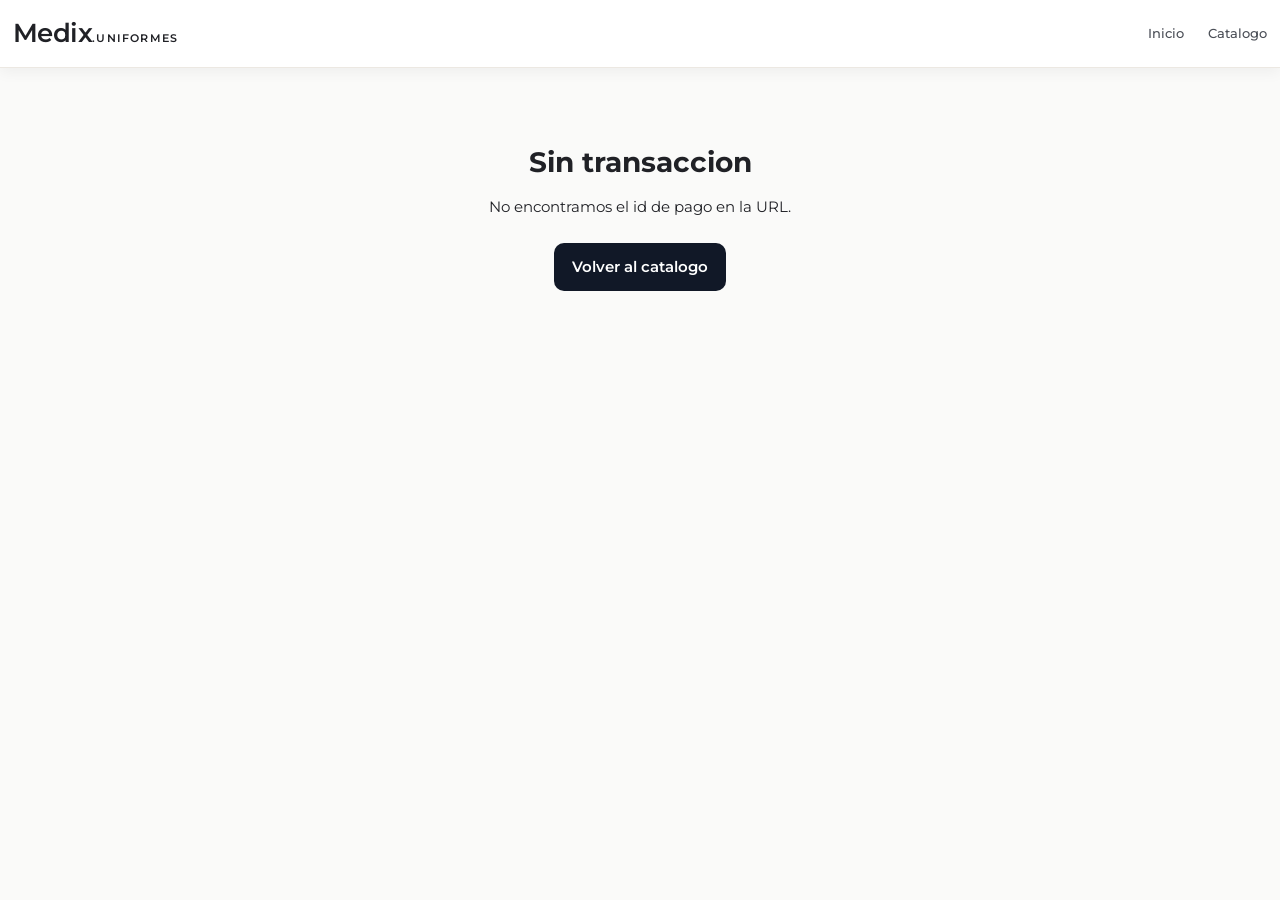
==== pago-resultado.html @ 00fafe3a "Initial commit: tienda Medix Uniformes con catalogo, admin y pagos Wompi." ====
<!DOCTYPE html>
<html lang="es">
<head>
  <meta charset="UTF-8">
  <meta name="viewport" content="width=device-width, initial-scale=1.0">
  <title>Medix Uniformes | Resultado del pago</title>
  <link rel="preconnect" href="https://fonts.googleapis.com">
  <link rel="preconnect" href="https://fonts.gstatic.com" crossorigin>
  <link href="https://fonts.googleapis.com/css2?family=Montserrat:wght@400;600;700&display=swap" rel="stylesheet">
  <link rel="stylesheet" href="styles.css">
</head>
<body class="home-page">
  <header class="topbar">
    <a class="brand" href="index.html">
      <span class="logo">Medix</span>
      <span class="brand-sub">.UNIFORMES</span>
    </a>
    <nav class="home-nav">
      <a href="index.html">Inicio</a>
      <a href="catalogo.html">Catalogo</a>
    </nav>
  </header>

  <main class="payment-result">
    <h1 id="pay-title">Verificando pago...</h1>
    <p id="pay-message">Estamos confirmando tu transaccion con Wompi.</p>
    <p id="pay-meta" class="payment-meta"></p>
    <a class="cta-btn" href="catalogo.html">Volver al catalogo</a>
  </main>

  <script src="config.js?v=7"></script>
  <script>
    (async function () {
      const titleEl = document.getElementById("pay-title");
      const messageEl = document.getElementById("pay-message");
      const metaEl = document.getElementById("pay-meta");
      const params = new URLSearchParams(window.location.search);
      const id = params.get("id");

      if (!id) {
        titleEl.textContent = "Sin transaccion";
        messageEl.textContent = "No encontramos el id de pago en la URL.";
        return;
      }

      metaEl.textContent = "ID Wompi: " + id;

      try {
        const cfg = window.MEDIX_SUPABASE || {};
        const isTest = String(cfg.wompiPublicKey || "").includes("pub_test_");
        const base = isTest
          ? "https://sandbox.wompi.co/v1/transactions/"
          : "https://production.wompi.co/v1/transactions/";
        const res = await fetch(base + encodeURIComponent(id));
        const json = await res.json();
        const tx = json?.data;
        const status = String(tx?.status || "").toUpperCase();

        if (status === "APPROVED") {
          titleEl.textContent = "Pago aprobado";
          messageEl.textContent =
            "Gracias por tu compra. Referencia: " + (tx.reference || "—");
        } else if (status === "PENDING" || status === "PENDING_PAYMENT") {
          titleEl.textContent = "Pago en proceso";
          messageEl.textContent =
            "Tu pago aun no esta confirmado. Te avisaremos cuando Wompi lo apruebe.";
        } else if (status === "DECLINED") {
          titleEl.textContent = "Pago rechazado";
          messageEl.textContent = "La transaccion no pudo completarse. Intenta de nuevo.";
        } else {
          titleEl.textContent = "Estado: " + (status || "desconocido");
          messageEl.textContent = "Referencia: " + (tx?.reference || "—");
        }

        if (tx?.reference) {
          metaEl.textContent =
            "ID Wompi: " + id + " · Referencia: " + tx.reference +
            (tx.amount_in_cents != null
              ? " · Monto: $" + (tx.amount_in_cents / 100).toLocaleString("es-CO")
              : "");
        }
      } catch (err) {
        titleEl.textContent = "No se pudo verificar";
        messageEl.textContent =
          "Guarda el ID de la transaccion y contactanos si ya pagaste.";
        console.error(err);
      }
    })();
  </script>
</body>
</html>
---- styles.css ----
@font-face {
  font-family: "Madina";
  src: url("font/Madina.otf") format("opentype"),
       url("font/Madina.ttf") format("truetype");
  font-weight: 400;
  font-style: normal;
  font-display: swap;
}

* { box-sizing: border-box; }

:root {
  --color-dark: #202126;
  --color-light: #FAFAF9;
  --color-gold: #e4d39a;
  --color-gold-border: #c29f58;
  --color-accent: #a68979;
  --color-accent-dark: #8f7263;
  --color-sand: #efe8df;
  --font-main: "Montserrat", sans-serif;
  --font-script: "Madina", cursive;
}

body {
  margin: 0;
  font-family: var(--font-main);
  font-size: 15px;
  font-weight: 400;
  letter-spacing: 0;
  line-height: 1.6;
  background: var(--color-light);
  color: var(--color-dark);
}

.home-page {
  background: var(--color-light);
  color: var(--color-dark);
  
}

a { color: inherit; text-decoration: none; }
h1, h2, h3, p { margin: 0; }

/* Tipografía Medix */
.hero-title {
  font-family: var(--font-main);
  font-size: clamp(42px, 5vw, 60px);
  font-weight: 600;
  letter-spacing: -1.5px;
  line-height: 1.05;
}

.section-title {
  font-family: var(--font-main);
  font-size: clamp(32px, 4vw, 40px);
  font-weight: 500;
  letter-spacing: -0.8px;
  line-height: 1.15;
}

.body-text {
  font-family: var(--font-main);
  font-size: 15px;
  font-weight: 400;
  letter-spacing: 0;
  line-height: 1.6;
}

.label {
  font-family: var(--font-main);
  font-size: 11px;
  font-weight: 600;
  letter-spacing: 1.2px;
  line-height: 1.4;
  text-transform: uppercase;
}

.product-name {
  font-family: var(--font-main);
  font-size: 14px;
  font-weight: 500;
  letter-spacing: 0;
  line-height: 1.4;
}

.price {
  font-family: var(--font-main);
  font-size: 14px;
  font-weight: 600;
  letter-spacing: 0;
  line-height: 1.4;
}

.button {
  font-family: var(--font-main);
  font-size: 12px;
  font-weight: 600;
  letter-spacing: 0.6px;
  line-height: 1;
  text-transform: uppercase;
}

.announce-bar {
  background: var(--color-sand);
  color: var(--color-accent-dark);
  text-align: center;
  font-size: 12px;
  font-weight: 400;
  letter-spacing: 0.2px;
  line-height: 1.5;
  padding: 9px 16px;
}

.topbar {
  height: 68px;
  display: flex;
  align-items: center;
  justify-content: space-between;
  padding: 0 1vw;
  border-bottom: 1px solid #ece8e2;
  position: sticky;
  top: 0;
  background: #ffffff;
  z-index: 50;
  box-shadow: 0 4px 14px rgba(0, 0, 0, 0.05);
}

.logo {
  font-family: var(--font-main);
  font-size: 26px;
  font-weight: 600;
  letter-spacing: -0.5px;
}

.brand {
  display: flex;
  align-items: baseline;
  gap: 0px;

}

.brand-sub {
  font-family: var(--font-main);
  font-size: 11px;
  font-weight: 600;
  letter-spacing: 1.2px;
  text-transform: uppercase;
  color: var(--color-dark);
}

.home-nav {
  display: flex;
  align-items: center;
  gap: 24px;
  font-family: var(--font-main);
  font-size: 13px;
  font-weight: 500;
  letter-spacing: 0;
  line-height: 1;
}

.home-nav a {
  color: #4b4f57;
}

.home-nav a:hover,
.home-nav a.is-active {
  color: var(--color-dark);
  text-decoration: underline;
  text-underline-offset: 6px;

}

.home-actions {
  display: flex;
  align-items: center;
  gap: 14px;
}

.icon-link {
  position: relative;
  font-size: 18px;
  line-height: 1;
  color: var(--color-dark);
  display: inline-flex;
  align-items: center;
  justify-content: center;
  background: transparent;
  border: 0;
  padding: 0;
  cursor: pointer;
}

.account-link svg {
  display: block;
}

.account-link.is-active,
.account-link:hover {
  color: var(--color-accent-dark);
}

/* Account / auth page */
.account-page {
  min-height: 100vh;
  display: flex;
  flex-direction: column;
  background:
    radial-gradient(circle at top right, rgba(166, 137, 121, 0.12), transparent 40%),
    linear-gradient(180deg, #fafaf9 0%, #efe8df 100%);
}

.account-main {
  flex: 1;
  display: grid;
  place-items: center;
  padding: 40px 16px 56px;
}

.account-card {
  width: min(420px, 100%);
  background: #fff;
  border: 1px solid #ece8e2;
  border-radius: 18px;
  padding: 28px;
  display: grid;
  gap: 10px;
  box-shadow: 0 18px 40px rgba(32, 33, 38, 0.06);
}

.account-brand {
  margin: 0;
  font-size: 11px;
  font-weight: 600;
  letter-spacing: 1.4px;
  text-transform: uppercase;
  color: var(--color-accent-dark);
}

.account-card h1 {
  margin: 0;
  font-size: 28px;
  font-weight: 500;
  letter-spacing: -0.8px;
}

.account-lead {
  margin: 0 0 4px;
  color: #6b6670;
  font-size: 13px;
}

.auth-tabs {
  display: grid;
  grid-template-columns: 1fr 1fr;
  gap: 6px;
  margin: 6px 0 4px;
}

.auth-tab {
  border: 1px solid #ece8e2;
  background: #fff;
  color: var(--color-dark);
  border-radius: 10px;
  padding: 10px 12px;
  font-family: var(--font-main);
  font-size: 13px;
  font-weight: 600;
  cursor: pointer;
}

.auth-tab.is-active {
  background: var(--color-sand);
  border-color: #e0d2c8;
}

.auth-form {
  display: grid;
  gap: 10px;
}

.auth-form label {
  font-size: 12px;
  font-weight: 600;
}

.auth-form input {
  width: 100%;
  padding: 11px 12px;
  border: 1px solid #ece8e2;
  border-radius: 10px;
  font: inherit;
}

.auth-form button[type="submit"] {
  border: 0;
  border-radius: 10px;
  padding: 12px 14px;
  background: var(--color-accent);
  color: #fff;
  font-family: var(--font-main);
  font-weight: 600;
  letter-spacing: 0.3px;
  cursor: pointer;
  margin-top: 4px;
}

.auth-form button[type="submit"]:hover {
  background: var(--color-accent-dark);
}

.auth-msg {
  margin: 0;
  font-size: 13px;
}

.auth-msg.error { color: #b42318; }
.auth-msg.ok { color: #067647; }

.session-email {
  margin: 0;
  font-weight: 600;
  font-size: 15px;
}

.session-name {
  margin: 0;
  color: #6b6670;
  font-size: 14px;
}

.session-role {
  margin: 0;
  display: inline-flex;
  width: fit-content;
  padding: 4px 10px;
  border-radius: 999px;
  background: #efe8df;
  color: #6b6670;
  font-size: 12px;
  font-weight: 600;
}

.session-role.is-admin {
  background: #e8f5ee;
  color: #067647;
}

.session-actions {
  display: grid;
  gap: 10px;
  margin-top: 8px;
}

.session-actions .btn-catalog {
  background: transparent;
  color: var(--color-dark);
  border: 1px solid #ece8e2;
}

.session-actions .btn-catalog:hover {
  background: #f7f3ef;
  color: var(--color-dark);
}

#admin-link:not(.hidden) {
  order: -1;
}

.btn-ghost {
  border: 1px solid #ece8e2;
  background: #fff;
  color: var(--color-dark);
  border-radius: 10px;
  padding: 12px 14px;
  font-family: var(--font-main);
  font-weight: 600;
  cursor: pointer;
}

.account-page .hidden {
  display: none !important;
}

.cart-badge {
  position: absolute;
  top: -7px;
  right: -9px;
  width: 16px;
  height: 16px;
  border-radius: 50%;
  background: #d9a59a;
  color: #fff;
  font-size: 10px;
  display: grid;
  place-items: center;
  font-weight: 700;
}

.icons {
  display: flex;
  gap: 14px;
  font-size: 14px;
  align-items: center;
}

.icon-btn {
  background: transparent;
  color: var(--color-dark);
  border: 0;
  padding: 0;
  font-size: 18px;
  text-transform: none;
  letter-spacing: 0;
  font-weight: 400;
}

.home-page .logo,
.home-page .logo a {
  color: var(--color-dark);
  text-shadow: none;
}

.home-main {
  padding-bottom: 0;
}

.home-hero {
  width: 100%;
  margin: 0;
  padding: 0;
  position: relative;
  overflow: hidden;
  background:
    linear-gradient(
      90deg,
      #fafaf9 0%,
      #efe8df 10%,
      #efe8df 90%,
      #fafaf9 100%
    );
}

.home-hero::before,
.home-hero::after {
  content: "";
  position: absolute;
  top: 0;
  bottom: 0;
  width: min(140px, 12vw);
  z-index: 2;
  pointer-events: none;
}

.home-hero::before {
  left: 0;
  background: linear-gradient(90deg, #fafaf9 0%, rgba(250, 250, 249, 0) 100%);
}

.home-hero::after {
  right: 0;
  background: linear-gradient(270deg, #fafaf9 0%, rgba(250, 250, 249, 0) 100%);
}

.home-hero-inner {
  width: 100%;
  height: 480px;
  min-height: 0;
  display: grid;
  grid-template-columns: 1.25fr 0.75fr;
  align-items: stretch;
  overflow: hidden;
}

.home-hero-copy {
  position: relative;
  z-index: 3;
  display: flex;
  flex-direction: column;
  justify-content: center;
  padding: 24px 3vw 24px max(4vw, calc((100vw - 1180px) / 2));
  min-height: 0;
  overflow: hidden;
}

.home-hero-inner h1 {
  margin: 0 0 14px;
  display: flex;
  flex-direction: column;
  align-items: flex-start;
  gap: 0;
  color: var(--color-dark);
}

.home-hero-inner h1 .hero-line {
  display: block;
  font-family: var(--font-main);
  font-size: 37px;
  font-weight: 600;
  letter-spacing: -1.5px;
  line-height: 1.05;
  color: var(--color-dark);
  text-transform: uppercase;
}

.home-hero-inner h1 .hero-script {
  display: block;
  font-style: normal;
  font-family: var(--font-script);
  color: var(--color-accent);
  text-transform: none;
  font-weight: 500;
  font-size: 90px;
  letter-spacing: 0;
  line-height: 1;
  margin: 4px 0 6px;
}

.home-hero-inner h1::after {
  content: "";
  display: block;
  width: 80px;
  height: 3px;
  margin-top: 12px;
  background: var(--color-accent);
  border-radius: 2px;
}

.home-hero-copy > p {
  color: #5b616b;
  font-family: var(--font-main);
  font-size: 15px;
  font-weight: 400;
  letter-spacing: 0;
  line-height: 1.6;
  max-width: 520px;
  margin-bottom: 14px;
}

.btn-accent,
.btn-outline {
  display: inline-flex;
  align-items: center;
  justify-content: center;
  border-radius: 999px;
  padding: 12px 22px;
  font-family: var(--font-main);
  font-size: 12px;
  font-weight: 600;
  letter-spacing: 0.6px;
  line-height: 1;
  text-transform: uppercase;
}

.btn-accent {
  background: var(--color-accent);
  color: #fff;
  width: fit-content;
  padding: 10px 18px;
}

.btn-accent:hover {
  background: var(--color-accent-dark);
}

.btn-outline {
  border: 1.5px solid var(--color-accent);
  color: var(--color-accent-dark);
  background: transparent;
  margin-top: 22px;
}

.btn-outline:hover {
  background: var(--color-accent);
  color: #fff;
}

.hero-mini-features {
  display: flex;
  flex-wrap: wrap;
  gap: 10px 14px;
  margin-top: 14px;
  color: #6b7280;
  font-family: var(--font-main);
  font-size: 11px;
  font-weight: 600;
  letter-spacing: 1.2px;
  line-height: 1.4;
  text-transform: uppercase;
}

.home-hero-media {
  position: relative;
  z-index: 1;
  height: 100%;
  min-height: 0;
  overflow: hidden;
}

.home-hero-media img {
  width: 100%;
  height: 100%;
  min-height: 0;
  object-fit: cover;
  object-position: center top;
  display: block;
  border-radius: 0;
  background: #ece8e2;
  -webkit-mask-image: linear-gradient(90deg, transparent 0%, #000 22%, #000 100%);
  mask-image: linear-gradient(90deg, transparent 0%, #000 22%, #000 100%);
}

.hero-float-card {
  position: absolute;
  right: max(24px, 4vw);
  bottom: 16px;
  z-index: 3;
  background: rgba(255, 255, 255, 0.92);
  border-radius: 12px;
  padding: 8px 12px;
  font-family: var(--font-main);
  font-size: 12px;
  font-weight: 500;
  letter-spacing: 0;
  line-height: 1.5;
  box-shadow: 0 10px 24px rgba(0, 0, 0, 0.12);
}

.favorites {
  width: min(1180px, 92vw);
  margin: 56px auto 0;
  text-align: center;
}

.section-kicker {
  color: var(--color-accent);
  font-family: var(--font-main);
  font-size: 11px;
  font-weight: 600;
  letter-spacing: 1.2px;
  line-height: 1.4;
  text-transform: uppercase;
  margin-bottom: 8px;
}

.favorites h2,
.about-copy h2 {
  font-family: var(--font-main);
  font-size: clamp(32px, 4vw, 40px);
  font-weight: 500;
  letter-spacing: -0.8px;
  line-height: 1.15;
  margin-bottom: 22px;
}

.favorites-grid {
  display: grid;
  grid-template-columns: repeat(6, minmax(0, 1fr));
  gap: 14px;
}

.favorite-card {
  background: #fff;
  border-radius: 16px;
  overflow: hidden;
  border: 1px solid #ece8e2;
  text-align: left;
  transition: transform 0.2s ease, box-shadow 0.2s ease;
}

.favorite-card:hover {
  transform: translateY(-4px);
  box-shadow: 0 12px 24px rgba(0, 0, 0, 0.08);
}

.favorite-card img {
  width: 100%;
  aspect-ratio: 3 / 4;
  object-fit: cover;
  background: #ece8e2;
  display: block;
}

.favorite-meta {
  display: flex;
  justify-content: space-between;
  align-items: flex-start;
  padding: 12px;
}

.favorite-meta h3 {
  font-family: var(--font-main);
  font-size: 14px;
  font-weight: 500;
  letter-spacing: 0;
  line-height: 1.4;
  margin-bottom: 4px;
}

.favorite-meta p {
  color: #6b7280;
  font-family: var(--font-main);
  font-size: 14px;
  font-weight: 600;
  letter-spacing: 0;
  line-height: 1.4;
}

.favorite-meta span {
  color: #9ca3af;
  font-size: 16px;
}

.trust-bar {
  margin-top: 48px;
  background: var(--color-sand);
  display: grid;
  grid-template-columns: repeat(4, minmax(0, 1fr));
  gap: 10px;
  padding: 28px 5vw;
}

.trust-bar article {
  text-align: center;
}

.trust-bar strong {
  display: block;
  font-family: var(--font-main);
  font-size: 11px;
  font-weight: 600;
  letter-spacing: 1.2px;
  line-height: 1.4;
  text-transform: uppercase;
  margin-bottom: 6px;
}

.trust-bar p {
  color: #6b7280;
  font-family: var(--font-main);
  font-size: 13px;
  font-weight: 400;
  letter-spacing: 0.2px;
  line-height: 1.5;
}

.about-block {
  width: min(1180px, 92vw);
  margin: 54px auto 60px;
  display: grid;
  grid-template-columns: 0.9fr 1.3fr;
  gap: 48px;
  align-items: center;
  max-height: 300px;
}
.about-copy h2{
  font-weight: 500;
  font-size: 32px;
}
.about-copy > p:not(.section-kicker) {
  color: #5b616b;
  font-family: var(--font-main);
  font-size: 13px;
  letter-spacing: -4.0;
  line-height: 1.3;
  margin-bottom: 20px;
  max-width: 460px;
}

.about-copy .btn-accent {
  background: transparent;
  color: var(--color-accent);
  border: 1.5px solid var(--color-accent);
  border-radius: 8px;
}

.about-copy .btn-accent:hover {
  background: var(--color-accent);
  color: #fff;
}

.about-media {
  width: 100%;

}

.about-media img {
  width: 100%;
  height: 240px;
  object-fit: cover;
  object-position: center;
  border-radius: 28px;
  background: #ece8e2;
  display: block;
}

.home-footer {
  background: var(--color-accent);
  color: #fff;
  display: flex;
  flex-wrap: wrap;
  justify-content: center;
  gap: 18px 28px;
  padding: 18px 5vw;
  font-size: 13px;
  font-weight: 500;
}

.hero-buttons a,
button {
  background: var(--color-dark);
  color: #fff;
  border: 0;
  border-radius: 4px;
  padding: 12px 18px;
  text-transform: uppercase;
  letter-spacing: .5px;
  font-size: 12px;
  font-weight: 700;
  cursor: pointer;
}

button:hover, .hero-buttons a:hover { background: #121317; }

.colors-strip {
  padding: 34px 5vw 18px;
}

.colors-strip h2 {
  font-size: 34px;
  margin-bottom: 18px;
}

.color-list {
  display: grid;
  grid-template-columns: repeat(8, minmax(90px, 1fr));
  gap: 12px;
}

.color-list article { text-align: center; font-size: 12px; text-transform: uppercase; letter-spacing: .5px; }

.color-preview {
  height: 84px;
  border-radius: 10px;
  margin-bottom: 8px;
}

.negro { background: #212224; }
.azul-marino { background: #34416b; }
.musgo { background: #4f5b4c; }
.azul-real { background: #2f60df; }
.carbon { background: #444950; }
.borgona { background: #5f2f39; }
.lila { background: #9f88c7; }
.verde-olivo { background: #5d654a; }

.layout {
  display: grid;
  grid-template-columns: minmax(0, 1fr) 360px;
  gap: 28px;
  padding: 12px 5vw 40px;
}

.products-panel {
  border-top: 1px solid #ebedf0;
  padding-top: 24px;
}

.section-head { margin-bottom: 18px; }
.section-head h2 { font-size: 40px; margin-bottom: 10px; }
.section-head p { color: #6b7280; }

.product-list {
  display: grid;
  grid-template-columns: repeat(auto-fill, minmax(230px, 1fr));
  gap: 16px;
}

.product-card {
  border: 1px solid #e8eaee;
  border-radius: 12px;
  padding: 14px;
  background: #fff;
  transition: transform .2s ease, box-shadow .2s ease;
  cursor: pointer;
}

.product-card:hover {
  transform: translateY(-3px);
  box-shadow: 0 8px 22px rgba(0, 0, 0, .08);
}

.product-image {
  width: 100%;
  aspect-ratio: 4 / 5;
  object-fit: cover;
  border-radius: 10px;
  margin-bottom: 10px;
  background: #f3f4f6;
}

.product-card h3 { font-size: 15px; line-height: 1.3; margin-bottom: 10px; min-height: 38px; }
.product-card p { margin: 6px 0; font-size: 14px; }
.product-card a { font-size: 13px; text-decoration: underline; text-underline-offset: 4px; color: #374151; }

.product-card button {
  margin-top: 4px;
}

.order-result {
  margin-top: 12px;
  padding: 12px;
  border-radius: 10px;
  background: #f6f7f9;
  border: 1px solid #e5e7eb;
  font-size: 13px;
  line-height: 1.45;
}

.order-result h3 {
  margin: 0 0 8px;
  font-size: 15px;
}

.order-result a {
  color: #111827;
  font-weight: 600;
}

.payment-result {
  max-width: 560px;
  margin: 48px auto;
  padding: 24px 20px 64px;
  text-align: center;
}

.payment-result h1 {
  font-size: 28px;
  margin-bottom: 10px;
}

.payment-meta {
  color: #6b7280;
  font-size: 13px;
  margin: 16px 0 24px;
}

.payment-result .cta-btn {
  display: inline-block;
  padding: 12px 18px;
  background: #111827;
  color: #fff;
  text-decoration: none;
  border-radius: 10px;
  font-weight: 600;
}

.checkout-panel {
  position: fixed;
  right: 0;
  top: 0;
  width: 420px;
  max-width: 100vw;
  height: 100vh;
  overflow-y: auto;
  padding: 0;
  background: #faf8f5;
  border-left: 1px solid #e8e2db;
  box-shadow: -16px 0 40px rgba(0, 0, 0, .1);
  z-index: 60;
  display: flex;
  flex-direction: column;
  transform: translateX(100%);
  opacity: 0;
  visibility: hidden;
  pointer-events: none;
  transition: transform .35s ease, opacity .25s ease, visibility .25s ease;
}

.checkout-panel.is-open {
  transform: translateX(0);
  opacity: 1;
  visibility: visible;
  pointer-events: auto;
}

.cart-overlay {
  position: fixed;
  inset: 0;
  background: rgba(26, 24, 22, 0.45);
  opacity: 0;
  visibility: hidden;
  pointer-events: none;
  transition: opacity .3s ease, visibility .3s ease;
  z-index: 55;
}

.cart-overlay.is-visible {
  opacity: 1;
  visibility: visible;
  pointer-events: auto;
}

.checkout-header {
  display: flex;
  align-items: center;
  justify-content: space-between;
  padding: 20px 22px 16px;
  background: #faf8f5;
  border-bottom: 1px solid #ece6df;
  position: sticky;
  top: 0;
  z-index: 2;
}

.checkout-header h2 {
  font-size: 18px;
  font-weight: 600;
  letter-spacing: -0.3px;
  margin: 0;
}

.panel-close-x {
  width: 32px;
  height: 32px;
  border-radius: 50%;
  border: 1px solid #e0d8d0;
  background: #fff;
  color: #6b6670;
  font-size: 14px;
  padding: 0;
  cursor: pointer;
  display: grid;
  place-items: center;
  text-transform: none;
  letter-spacing: 0;
  font-weight: 400;
}

.panel-close-x:hover {
  background: #f4ebe6;
  color: var(--color-dark);
}

.checkout-block {
  padding: 18px 22px;
  border-bottom: 1px solid #ece6df;
}

.checkout-section-title {
  font-size: 11px;
  font-weight: 600;
  letter-spacing: 1.1px;
  text-transform: uppercase;
  color: #8a8790;
  margin: 0 0 14px;
}

.checkout-form {
  display: flex;
  flex-direction: column;
  flex: 1;
}

.checkout-form label {
  font-size: 12px;
  font-weight: 500;
  color: #5b5560;
  margin-bottom: 4px;
}

.checkout-form input,
.checkout-form select,
.checkout-form textarea {
  width: 100%;
  padding: 11px 12px;
  border: 1px solid #e0d8d0;
  border-radius: 10px;
  font: inherit;
  font-size: 13px;
  background: #fff;
  margin-bottom: 12px;
}

.checkout-form input:focus,
.checkout-form select:focus,
.checkout-form textarea:focus {
  outline: 2px solid rgba(166, 137, 121, 0.25);
  border-color: var(--color-accent);
}

.checkout-form textarea {
  resize: vertical;
  min-height: 56px;
}

.checkout-row {
  display: grid;
  grid-template-columns: 1fr 1fr;
  gap: 10px;
}

.checkout-row > div label {
  display: block;
}

.phone-field {
  display: flex;
  align-items: stretch;
  margin-bottom: 12px;
  border: 1px solid #e0d8d0;
  border-radius: 10px;
  overflow: hidden;
  background: #fff;
}

.phone-prefix {
  display: flex;
  align-items: center;
  padding: 0 12px;
  font-size: 13px;
  color: #5b5560;
  background: #f7f3ef;
  border-right: 1px solid #e0d8d0;
  white-space: nowrap;
}

.phone-field input {
  border: 0;
  border-radius: 0;
  margin-bottom: 0;
  flex: 1;
}

.payment-select-wrap {
  position: relative;
  display: flex;
  align-items: center;
  border: 1px solid #e0d8d0;
  border-radius: 10px;
  background: #fff;
  overflow: hidden;
}

.payment-wompi-logo {
  padding: 0 12px;
  font-size: 13px;
  font-weight: 700;
  color: #1a1f71;
  letter-spacing: -0.3px;
  border-right: 1px solid #e0d8d0;
  background: #f7f3ef;
  align-self: stretch;
  display: flex;
  align-items: center;
}

.payment-select-wrap select {
  border: 0;
  border-radius: 0;
  margin-bottom: 0;
  flex: 1;
  background: transparent;
}

.checkout-summary {
  padding: 16px 22px;
  display: grid;
  gap: 8px;
  border-top: 1px solid #ece6df;
}

.summary-row {
  display: flex;
  justify-content: space-between;
  align-items: center;
  font-size: 13px;
  color: #5b5560;
}

.summary-row.summary-total {
  margin-top: 4px;
  padding-top: 10px;
  border-top: 1px solid #ece6df;
  font-size: 16px;
  font-weight: 700;
  color: #a85d4b;
}

.summary-row.summary-total span:last-child {
  font-size: 20px;
  color: #a85d4b;
}

.btn-wompi {
  margin: 0 22px 10px;
  width: calc(100% - 44px);
  padding: 15px 20px;
  border: 0;
  border-radius: 10px;
  background: #a68979;
  color: #fff;
  font-family: var(--font-main);
  font-size: 12px;
  font-weight: 700;
  letter-spacing: 0.8px;
  text-transform: uppercase;
  cursor: pointer;
  display: flex;
  align-items: center;
  justify-content: center;
  gap: 8px;
}

.btn-wompi::before {
  content: "🔒";
  font-size: 14px;
}

.btn-wompi:hover {
  background: #8f7263;
}

.checkout-form button[type="submit"]:not(.btn-wompi) {
  margin: 0 22px 10px;
  width: calc(100% - 44px);
  padding: 15px 20px;
  border: 0;
  border-radius: 10px;
  background: #25d366;
  color: #fff;
  font-family: var(--font-main);
  font-size: 12px;
  font-weight: 700;
  letter-spacing: 0.8px;
  text-transform: uppercase;
}

.checkout-form button[type="submit"]:not(.btn-wompi):hover {
  background: #1da851;
}

.checkout-trust {
  text-align: center;
  font-size: 11px;
  color: #9a94a0;
  margin: 0 22px 22px;
  padding-bottom: 8px;
}

.checkout-trust::before {
  content: "✓ ";
  color: #5f8f6b;
}

.btn-wompi:disabled {
  opacity: 0.6;
  cursor: not-allowed;
}

.checkout-panel .order-result {
  margin: 0 22px 22px;
}

.cart-items {
  display: grid;
  gap: 10px;
}

.cart-empty-msg {
  font-size: 13px;
  color: #9a94a0;
  margin: 0;
  padding: 8px 0;
}

.cart-item {
  display: grid;
  grid-template-columns: 64px 1fr auto;
  gap: 12px;
  align-items: start;
  padding: 12px;
  background: #fff;
  border: 1px solid #ece6df;
  border-radius: 12px;
}

.cart-item-thumb {
  width: 64px;
  height: 64px;
  object-fit: cover;
  border-radius: 8px;
  background: #f3efe9;
}

.cart-item-info {
  display: grid;
  gap: 2px;
  min-width: 0;
}

.cart-item-name {
  font-size: 13px;
  font-weight: 600;
  color: var(--color-dark);
  line-height: 1.3;
}

.cart-item-meta {
  font-size: 11px;
  color: #9a94a0;
}

.cart-item-right {
  display: flex;
  flex-direction: column;
  align-items: flex-end;
  gap: 6px;
}

.cart-item-price {
  font-size: 13px;
  font-weight: 600;
  color: var(--color-dark);
  white-space: nowrap;
}

.cart-item-remove {
  background: transparent;
  color: #9a94a0;
  border: 0;
  padding: 0;
  font-size: 11px;
  font-weight: 500;
  text-transform: none;
  letter-spacing: 0;
  cursor: pointer;
  text-decoration: underline;
  text-underline-offset: 2px;
}

.cart-item-remove:hover {
  color: #a85d4b;
  background: transparent;
}

.sr-only {
  position: absolute;
  width: 1px;
  height: 1px;
  padding: 0;
  margin: -1px;
  overflow: hidden;
  clip: rect(0, 0, 0, 0);
  white-space: nowrap;
  border: 0;
}

form { display: grid; gap: 9px; }
label { font-size: 13px; font-weight: 600; }

input, select, textarea {
  width: 100%;
  padding: 10px;
  border: 1px solid #d5dae1;
  border-radius: 8px;
  font: inherit;
}

input:focus, select:focus, textarea:focus {
  outline: 2px solid #c2d0ff;
  border-color: #9eb2ff;
}

.card-grid {
  display: grid;
  grid-template-columns: 1fr 1fr;
  gap: 8px;
}

.novelties {
  margin: 20px 5vw 70px;
  padding: 36px;
  border: 1px solid #e8eaee;
  border-radius: 14px;
  display: grid;
  grid-template-columns: 1fr 1.2fr;
  gap: 24px;
  align-items: center;
}

.novelties-content h2 {
  font-size: 38px;
  margin-bottom: 12px;
  text-transform: uppercase;
  letter-spacing: 1px;
}

.novelties-content p {
  margin-bottom: 22px;
  color: #4b5563;
}

.novelties-grid {
  display: grid;
  grid-template-columns: repeat(3, 1fr);
  gap: 8px;
}

.novelties-grid div {
  background: linear-gradient(145deg, #f0f2f6, #e5e9ef);
  border-radius: 8px;
  min-height: 95px;
}

.hidden { display: none !important; }

.product-modal {
  position: fixed;
  inset: 0;
  z-index: 90;
  display: grid;
  place-items: center;
  padding: 22px;
}

.product-modal-backdrop {
  position: absolute;
  inset: 0;
  background: rgba(17, 24, 39, 0.55);
}

.product-modal-content {
  position: relative;
  z-index: 1;
  width: min(1080px, 95vw);
  max-height: 92vh;
  overflow: auto;
  background: #fff;
  border-radius: 14px;
  padding: 18px;
}

.product-modal-close {
  position: absolute;
  right: 14px;
  top: 12px;
  background: #fff;
  color: #111827;
  border: 1px solid #d1d5db;
  border-radius: 999px;
  width: 32px;
  height: 32px;
  padding: 0;
}

.product-modal-layout {
  display: grid;
  grid-template-columns: 1.1fr 1fr;
  gap: 18px;
}

.product-gallery {
  display: grid;
  grid-template-columns: 76px 1fr;
  gap: 10px;
}

.product-thumbs {
  display: grid;
  gap: 8px;
}

.product-thumbs img {
  width: 76px;
  height: 76px;
  object-fit: cover;
  border-radius: 8px;
  border: 2px solid transparent;
  cursor: pointer;
}

.product-thumbs img.active {
  border-color: #3b82f6;
}

.product-main-image {
  width: 100%;
  border-radius: 10px;
  object-fit: cover;
  max-height: 620px;
  background: #f3f4f6;
}

.product-detail h3 { font-size: 28px; margin-bottom: 10px; }
.price-row { font-size: 32px; margin-bottom: 6px; }
.old-price { text-decoration: line-through; color: #6b7280; font-size: 26px; margin-right: 8px; }
.shipping-note { color: #4b5563; margin-bottom: 12px; font-size: 14px; }

.swatches {
  display: flex;
  flex-wrap: wrap;
  gap: 8px;
  margin-bottom: 14px;
}

.swatches span {
  width: 18px;
  height: 18px;
  border-radius: 50%;
  border: 1px solid #d1d5db;
}

.sizes {
  display: flex;
  gap: 6px;
  margin-bottom: 14px;
}

.sizes button {
  background: #fff;
  color: #111827;
  border: 1px solid #d1d5db;
  border-radius: 4px;
  padding: 8px 10px;
  min-width: 44px;
  cursor: pointer;
}

.sizes button.is-active {
  background: #efe8df;
  border-color: #d5cbc2;
}

.sizes button:disabled {
  opacity: 0.35;
  cursor: not-allowed;
}

.buy-row {
  display: grid;
  grid-template-columns: 70px 1fr;
  gap: 10px;
  margin-bottom: 14px;
}

.buy-row input {
  text-align: center;
  font-weight: 600;
}

.safe-checkout {
  border: 1px solid #e5e7eb;
  border-radius: 8px;
  padding: 10px;
  margin-bottom: 14px;
  font-size: 13px;
  color: #374151;
}

.product-description {
  color: #374151;
  line-height: 1.7;
}

.order-result {
  margin-top: 16px;
  padding: 12px;
  border-radius: 10px;
  background: #f4fbff;
  border: 1px solid #cce5f4;
}

/* ===== Catalogo premium ===== */
.catalog-page {
  background: #f5f2ef;
  color: var(--color-dark);
}

.catalog-page .cart-link {
  border: 0;
  background: transparent;
  cursor: pointer;
  padding: 0;
}

.catalog-main {
  width: min(1240px, 94vw);
  margin: 0 auto;
  padding: 28px 0 0;
}

.catalog-head {
  margin-bottom: 22px;
}

.catalog-title {
  font-family: var(--font-main);
  font-size: clamp(36px, 4vw, 48px);
  font-weight: 500;
  letter-spacing: -0.8px;
  line-height: 1.1;
  margin-bottom: 8px;
}

.catalog-breadcrumb {
  color: #8a8790;
  font-size: 13px;
  font-weight: 400;
}

.catalog-layout {
  display: grid;
  grid-template-columns: 240px minmax(0, 1fr);
  gap: 28px;
  align-items: start;
}

.catalog-filters {
  position: sticky;
  top: 84px;
}

.filter-block {
  margin-bottom: 26px;
}

.filter-title {
  font-family: var(--font-main);
  font-size: 13px;
  font-weight: 600;
  letter-spacing: 0.4px;
  margin-bottom: 12px;
}

.filter-list {
  list-style: none;
  margin: 0;
  padding: 0;
  display: grid;
  gap: 6px;
}

.filter-link {
  width: 100%;
  display: flex;
  justify-content: space-between;
  align-items: center;
  border: 0;
  background: transparent;
  color: #5b5560;
  font-family: var(--font-main);
  font-size: 13px;
  font-weight: 400;
  padding: 8px 10px;
  border-radius: 8px;
  cursor: pointer;
  text-align: left;
}

.filter-link span,
.filter-colors em {
  color: #9a94a0;
  font-style: normal;
  font-size: 12px;
}

.filter-link.is-active,
.filter-link:hover {
  background: #f4ebe6;
  color: var(--color-dark);
}

.filter-colors {
  list-style: none;
  margin: 0;
  padding: 0;
  display: grid;
  gap: 10px;
}

.filter-colors li {
  display: flex;
  align-items: center;
  gap: 10px;
  font-size: 13px;
  color: #5b5560;
}

.filter-colors .swatch,
.card-swatch {
  width: 14px;
  height: 14px;
  border-radius: 50%;
  display: inline-block;
  flex-shrink: 0;
}

.size-grid {
  display: grid;
  grid-template-columns: repeat(3, minmax(0, 1fr));
  gap: 8px;
}

.size-grid button {
  background: #fff;
  color: var(--color-dark);
  border: 1px solid #e5e0db;
  border-radius: 8px;
  padding: 10px 0;
  font-family: var(--font-main);
  font-size: 12px;
  font-weight: 500;
  letter-spacing: 0;
  text-transform: none;
}

.size-grid button.is-active,
.size-grid button:hover {
  background: #f4ebe6;
  border-color: #d8c4b8;
}

.price-range {
  padding-top: 6px;
}

.price-track {
  height: 3px;
  border-radius: 999px;
  background: linear-gradient(90deg, var(--color-accent), #e7ddd5);
  margin-bottom: 10px;
}

.price-labels {
  display: flex;
  justify-content: space-between;
  font-size: 12px;
  color: #8a8790;
}

.catalog-products {
  background: transparent;
}

.catalog-toolbar {
  display: flex;
  justify-content: space-between;
  align-items: center;
  gap: 16px;
  margin-bottom: 18px;
  padding-bottom: 14px;
  border-bottom: 1px solid #e8e2db;
}

.catalog-toolbar p,
.sort-label {
  font-size: 13px;
  color: #6b6670;
}

.sort-label {
  display: flex;
  align-items: center;
  gap: 8px;
}

.sort-label select {
  border: 1px solid #e5e0db;
  border-radius: 8px;
  padding: 8px 10px;
  font-family: var(--font-main);
  font-size: 13px;
  background: #fff;
}

.catalog-grid {
  display: grid;
  grid-template-columns: repeat(4, minmax(0, 1fr));
  gap: 18px;
}

.catalog-empty {
  grid-column: 1 / -1;
  margin: 24px 0;
  padding: 28px 20px;
  text-align: center;
  color: #6b6670;
  background: #fff;
  border: 1px dashed #e2d7cd;
  border-radius: 14px;
}

.catalog-card {
  border: 0;
  border-radius: 0;
  padding: 0;
  background: transparent;
  box-shadow: none;
  cursor: pointer;
  transition: transform .2s ease;
}

.catalog-card:hover {
  transform: translateY(-3px);
  box-shadow: none;
}

.catalog-card-media {
  position: relative;
  margin-bottom: 10px;
}

.catalog-card .product-image {
  width: 100%;
  aspect-ratio: 3 / 4;
  object-fit: cover;
  border-radius: 18px;
  margin-bottom: 0;
  background: #f3efe9;
}

.wish-btn {
  position: absolute;
  top: 10px;
  right: 10px;
  width: 30px;
  height: 30px;
  border-radius: 50%;
  border: 0;
  background: rgba(255, 255, 255, 0.92);
  color: #7a7480;
  padding: 0;
  font-size: 14px;
  font-weight: 400;
  text-transform: none;
  letter-spacing: 0;
}

.catalog-card-body {
  text-align: left;
}

.catalog-card .product-name {
  margin-bottom: 2px;
}

.product-material {
  color: #9a94a0;
  font-size: 12px;
  margin-bottom: 6px;
}

.catalog-card .price {
  color: var(--color-dark);
  margin-bottom: 8px;
}

.catalog-card-footer {
  display: flex;
  align-items: center;
  gap: 8px;
}

.catalog-card-footer .card-swatch {
  width: 16px;
  height: 16px;
  border: 1px solid rgba(0, 0, 0, 0.08);
}

.catalog-pagination {
  display: flex;
  justify-content: center;
  align-items: center;
  gap: 4px;
  margin: 34px 0 20px;
}

.page-btn {
  min-width: 36px;
  height: 36px;
  border-radius: 8px;
  border: 1px solid transparent;
  background: transparent;
  color: #6b6670;
  font-family: var(--font-main);
  font-size: 13px;
  font-weight: 500;
  padding: 0 10px;
  text-transform: none;
  letter-spacing: 0;
}

.page-btn.is-active {
  background: #fff;
  border-color: #e2d7cd;
  color: var(--color-dark);
  font-weight: 600;
}

.page-btn:hover:not(.is-active) {
  background: rgba(255, 255, 255, 0.6);
  color: var(--color-dark);
}

.catalog-trust {
  margin: 20px calc(-3vw) 0;
  width: calc(100% + 6vw);
  max-width: none;
  border-radius: 0;
  background: #efe8df;
}

.page-btn.page-nav {
  font-size: 18px;
  color: #9a94a0;
}

@media (max-width: 1100px) {
  .home-nav { display: none; }
  .layout { grid-template-columns: 1fr; }
  .catalog-layout {
    grid-template-columns: 1fr;
  }
  .catalog-filters {
    position: static;
    display: grid;
    grid-template-columns: repeat(2, minmax(0, 1fr));
    gap: 16px;
  }
  .catalog-grid {
    grid-template-columns: repeat(3, minmax(0, 1fr));
  }
  .home-hero-inner,
  .about-block {
    grid-template-columns: 1fr;
  }
  .about-media img {
    height: 240px;
    border-radius: 22px;
  }
  .home-hero-inner {
    height: auto;
  }
  .home-hero-copy {
    padding: 28px 5vw;
  }
  .home-hero-media {
    height: 240px;
  }
  .home-hero-media img {
    height: 240px;
    -webkit-mask-image: linear-gradient(180deg, transparent 0%, #000 18%, #000 100%);
    mask-image: linear-gradient(180deg, transparent 0%, #000 18%, #000 100%);
  }
  .favorites-grid {
    grid-template-columns: repeat(3, minmax(0, 1fr));
  }
  .trust-bar {
    grid-template-columns: repeat(2, minmax(0, 1fr));
  }
}

@media (max-width: 760px) {
  .topbar { padding: 0 14px; }
  .brand-sub { display: none; }
  .catalog-filters {
    grid-template-columns: 1fr;
  }
  .catalog-grid {
    grid-template-columns: repeat(2, minmax(0, 1fr));
    gap: 12px;
  }
  .catalog-toolbar {
    flex-direction: column;
    align-items: flex-start;
  }
  .favorites-grid {
    grid-template-columns: repeat(2, minmax(0, 1fr));
  }
  .trust-bar {
    grid-template-columns: 1fr;
  }
  .home-hero-media {
    height: 200px;
  }
  .home-hero-media img {
    height: 200px;
  }
  .colors-strip h2, .section-head h2 { font-size: 28px; }
  .color-list { grid-template-columns: repeat(3, minmax(85px, 1fr)); }
  .novelties { grid-template-columns: 1fr; padding: 22px; }
  .product-modal-layout { grid-template-columns: 1fr; }
  .product-gallery { grid-template-columns: 1fr; }
  .product-thumbs { grid-template-columns: repeat(4, 1fr); }
  .product-thumbs img { width: 100%; height: 70px; }
}
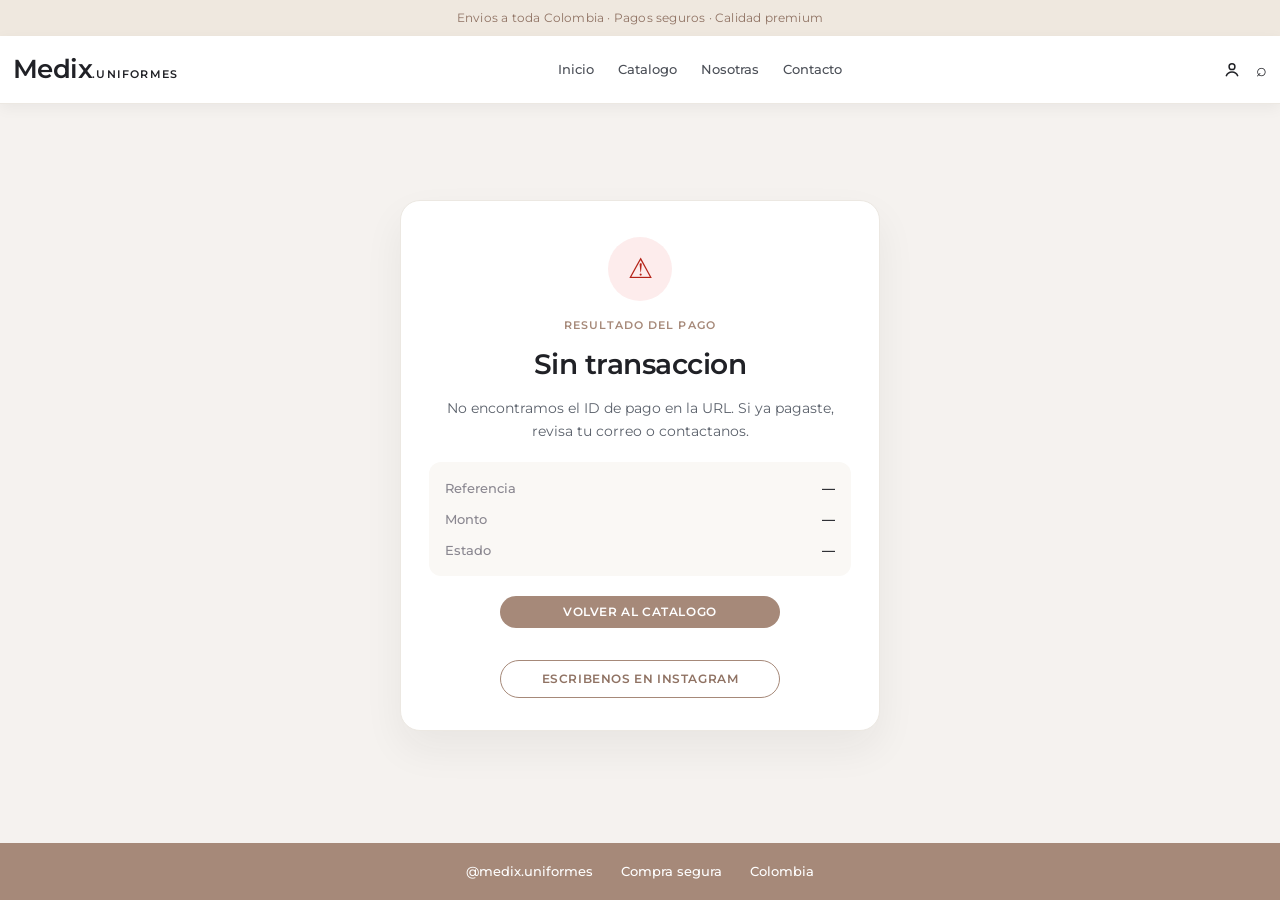
==== commit fa75d141: "Fase 1 pagos: envio en total Wompi, webhook con stock idempotente y pagina de resultado." ====
--- a/pago-resultado.html
+++ b/pago-resultado.html
@@ -6,10 +6,14 @@
   <title>Medix Uniformes | Resultado del pago</title>
   <link rel="preconnect" href="https://fonts.googleapis.com">
   <link rel="preconnect" href="https://fonts.gstatic.com" crossorigin>
-  <link href="https://fonts.googleapis.com/css2?family=Montserrat:wght@400;600;700&display=swap" rel="stylesheet">
+  <link href="https://fonts.googleapis.com/css2?family=Montserrat:ital,wght@0,400;0,500;0,600;0,700;1,400&display=swap" rel="stylesheet">
   <link rel="stylesheet" href="styles.css">
 </head>
-<body class="home-page">
+<body class="home-page payment-result-page">
+  <div class="announce-bar">
+    Envios a toda Colombia · Pagos seguros · Calidad premium
+  </div>
+
   <header class="topbar">
     <a class="brand" href="index.html">
       <span class="logo">Medix</span>
@@ -18,28 +22,87 @@
     <nav class="home-nav">
       <a href="index.html">Inicio</a>
       <a href="catalogo.html">Catalogo</a>
+      <a href="index.html#nosotros">Nosotras</a>
+      <a href="index.html#contacto">Contacto</a>
     </nav>
+    <div class="home-actions">
+      <a class="icon-link account-link" href="cuenta.html" aria-label="Mi cuenta" title="Mi cuenta">
+        <svg width="20" height="20" viewBox="0 0 24 24" fill="none" stroke="currentColor" stroke-width="1.8" aria-hidden="true">
+          <circle cx="12" cy="8" r="3.5"/>
+          <path d="M5 19.5c1.2-3.2 3.7-5 7-5s5.8 1.8 7 5"/>
+        </svg>
+      </a>
+      <a class="icon-link" href="catalogo.html" aria-label="Buscar">⌕</a>
+    </div>
   </header>
 
-  <main class="payment-result">
-    <h1 id="pay-title">Verificando pago...</h1>
-    <p id="pay-message">Estamos confirmando tu transaccion con Wompi.</p>
-    <p id="pay-meta" class="payment-meta"></p>
-    <a class="cta-btn" href="catalogo.html">Volver al catalogo</a>
+  <main class="payment-result-main">
+    <article id="payment-card" class="payment-result-card is-loading">
+      <div id="pay-icon" class="payment-result-icon" aria-hidden="true">⏳</div>
+      <p class="payment-result-kicker">Resultado del pago</p>
+      <h1 id="pay-title">Verificando pago...</h1>
+      <p id="pay-message" class="payment-result-lead">Estamos confirmando tu transaccion con Wompi.</p>
+
+      <dl id="pay-details" class="payment-result-details hidden">
+        <div><dt>Referencia</dt><dd id="pay-reference">—</dd></div>
+        <div><dt>Monto</dt><dd id="pay-amount">—</dd></div>
+        <div><dt>Estado</dt><dd id="pay-status">—</dd></div>
+      </dl>
+
+      <p id="pay-meta" class="payment-meta"></p>
+
+      <div class="payment-result-actions">
+        <a id="pay-primary-btn" class="btn-accent" href="catalogo.html">Volver al catalogo</a>
+        <a id="pay-secondary-btn" class="btn-outline hidden" href="https://www.instagram.com/medix.uniformes/" target="_blank" rel="noopener noreferrer">Escribenos en Instagram</a>
+      </div>
+    </article>
   </main>
 
-  <script src="config.js?v=7"></script>
+  <footer class="home-footer">
+    <a href="https://www.instagram.com/medix.uniformes/"><span>@medix.uniformes</span></a>
+    <span>Compra segura</span>
+    <span>Colombia</span>
+  </footer>
+
+  <script src="config.js?v=10"></script>
   <script>
     (async function () {
+      const cardEl = document.getElementById("payment-card");
+      const iconEl = document.getElementById("pay-icon");
       const titleEl = document.getElementById("pay-title");
       const messageEl = document.getElementById("pay-message");
       const metaEl = document.getElementById("pay-meta");
+      const detailsEl = document.getElementById("pay-details");
+      const referenceEl = document.getElementById("pay-reference");
+      const amountEl = document.getElementById("pay-amount");
+      const statusEl = document.getElementById("pay-status");
+      const primaryBtn = document.getElementById("pay-primary-btn");
+      const secondaryBtn = document.getElementById("pay-secondary-btn");
+
       const params = new URLSearchParams(window.location.search);
       const id = params.get("id");
 
+      function setState(state, icon, title, message) {
+        cardEl.className = "payment-result-card is-" + state;
+        iconEl.textContent = icon;
+        titleEl.textContent = title;
+        messageEl.textContent = message;
+        detailsEl.classList.remove("hidden");
+      }
+
+      function formatMoney(cents) {
+        if (cents == null) return "—";
+        return "$" + (Number(cents) / 100).toLocaleString("es-CO");
+      }
+
       if (!id) {
-        titleEl.textContent = "Sin transaccion";
-        messageEl.textContent = "No encontramos el id de pago en la URL.";
+        setState(
+          "error",
+          "⚠",
+          "Sin transaccion",
+          "No encontramos el ID de pago en la URL. Si ya pagaste, revisa tu correo o contactanos."
+        );
+        secondaryBtn.classList.remove("hidden");
         return;
       }
 
@@ -56,33 +119,58 @@
         const tx = json?.data;
         const status = String(tx?.status || "").toUpperCase();
 
+        referenceEl.textContent = tx?.reference || "—";
+        amountEl.textContent = formatMoney(tx?.amount_in_cents);
+        statusEl.textContent = status || "DESCONOCIDO";
+
         if (status === "APPROVED") {
-          titleEl.textContent = "Pago aprobado";
-          messageEl.textContent =
-            "Gracias por tu compra. Referencia: " + (tx.reference || "—");
+          setState(
+            "success",
+            "✓",
+            "Pago aprobado",
+            "Gracias por tu compra. Estamos preparando tu pedido y pronto recibiras novedades."
+          );
+          primaryBtn.textContent = "Seguir comprando";
+          primaryBtn.href = "catalogo.html";
         } else if (status === "PENDING" || status === "PENDING_PAYMENT") {
-          titleEl.textContent = "Pago en proceso";
-          messageEl.textContent =
-            "Tu pago aun no esta confirmado. Te avisaremos cuando Wompi lo apruebe.";
-        } else if (status === "DECLINED") {
-          titleEl.textContent = "Pago rechazado";
-          messageEl.textContent = "La transaccion no pudo completarse. Intenta de nuevo.";
+          setState(
+            "pending",
+            "⏳",
+            "Pago en proceso",
+            "Tu pago aun no esta confirmado. Si ya completaste el pago, espera unos minutos."
+          );
+          primaryBtn.textContent = "Volver al catalogo";
+        } else if (status === "DECLINED" || status === "VOIDED") {
+          setState(
+            "error",
+            "✕",
+            "Pago no completado",
+            "La transaccion fue rechazada o cancelada. Puedes intentar de nuevo."
+          );
+          primaryBtn.textContent = "Intentar de nuevo";
+          primaryBtn.href = "catalogo.html";
+          secondaryBtn.classList.remove("hidden");
         } else {
-          titleEl.textContent = "Estado: " + (status || "desconocido");
-          messageEl.textContent = "Referencia: " + (tx?.reference || "—");
+          setState(
+            "pending",
+            "?",
+            "Estado: " + (status || "desconocido"),
+            "Guarda tu referencia por si necesitas ayuda."
+          );
+          secondaryBtn.classList.remove("hidden");
         }
 
         if (tx?.reference) {
-          metaEl.textContent =
-            "ID Wompi: " + id + " · Referencia: " + tx.reference +
-            (tx.amount_in_cents != null
-              ? " · Monto: $" + (tx.amount_in_cents / 100).toLocaleString("es-CO")
-              : "");
+          metaEl.textContent = "ID Wompi: " + id;
         }
       } catch (err) {
-        titleEl.textContent = "No se pudo verificar";
-        messageEl.textContent =
-          "Guarda el ID de la transaccion y contactanos si ya pagaste.";
+        setState(
+          "error",
+          "⚠",
+          "No se pudo verificar",
+          "Guarda el ID de la transaccion y contactanos si ya pagaste."
+        );
+        secondaryBtn.classList.remove("hidden");
         console.error(err);
       }
     })();
--- a/styles.css
+++ b/styles.css
@@ -927,6 +927,117 @@
   font-weight: 600;
 }
 
+.payment-result-page {
+  min-height: 100vh;
+  display: flex;
+  flex-direction: column;
+  background: #f5f2ef;
+}
+
+.payment-result-main {
+  flex: 1;
+  display: grid;
+  place-items: center;
+  padding: 40px 16px 56px;
+}
+
+.payment-result-card {
+  width: min(480px, 100%);
+  background: #fff;
+  border: 1px solid #ece8e2;
+  border-radius: 20px;
+  padding: 36px 28px 32px;
+  text-align: center;
+  box-shadow: 0 18px 40px rgba(32, 33, 38, 0.06);
+}
+
+.payment-result-card.is-loading {
+  border-color: #e0d8d0;
+}
+
+.payment-result-card.is-success {
+  border-color: #b8dcc8;
+}
+
+.payment-result-card.is-success .payment-result-icon {
+  background: #e8f5ee;
+  color: #067647;
+}
+
+.payment-result-card.is-pending .payment-result-icon {
+  background: #fff8e6;
+  color: #b45309;
+}
+
+.payment-result-card.is-error .payment-result-icon {
+  background: #fdecec;
+  color: #b42318;
+}
+
+.payment-result-icon {
+  width: 64px;
+  height: 64px;
+  margin: 0 auto 16px;
+  border-radius: 50%;
+  display: grid;
+  place-items: center;
+  font-size: 28px;
+  background: #efe8df;
+  color: #a68979;
+}
+
+.payment-result-kicker {
+  margin: 0 0 8px;
+  font-size: 11px;
+  font-weight: 600;
+  letter-spacing: 1.1px;
+  text-transform: uppercase;
+  color: #a68979;
+}
+
+.payment-result-card h1 {
+  font-size: 28px;
+  font-weight: 600;
+  letter-spacing: -0.5px;
+  margin-bottom: 10px;
+}
+
+.payment-result-lead {
+  color: #5b616b;
+  font-size: 14px;
+  line-height: 1.6;
+  margin-bottom: 20px;
+}
+
+.payment-result-details {
+  display: grid;
+  gap: 10px;
+  margin: 0 0 16px;
+  padding: 16px;
+  background: #faf8f5;
+  border-radius: 12px;
+  text-align: left;
+}
+
+.payment-result-details div {
+  display: flex;
+  justify-content: space-between;
+  gap: 12px;
+  font-size: 13px;
+}
+
+.payment-result-details dt {
+  color: #8a8790;
+  font-weight: 500;
+}
+
+.payment-result-details dd {
+  margin: 0;
+  font-weight: 600;
+  color: var(--color-dark);
+  text-align: right;
+}
+
 .payment-result {
   max-width: 560px;
   margin: 48px auto;
@@ -940,9 +1051,22 @@
 }
 
 .payment-meta {
-  color: #6b7280;
-  font-size: 13px;
-  margin: 16px 0 24px;
+  color: #9a94a0;
+  font-size: 11px;
+  margin: 0 0 20px;
+}
+
+.payment-result-actions {
+  display: flex;
+  flex-direction: column;
+  gap: 10px;
+  align-items: center;
+}
+
+.payment-result-actions .btn-accent,
+.payment-result-actions .btn-outline {
+  width: 100%;
+  max-width: 280px;
 }
 
 .payment-result .cta-btn {
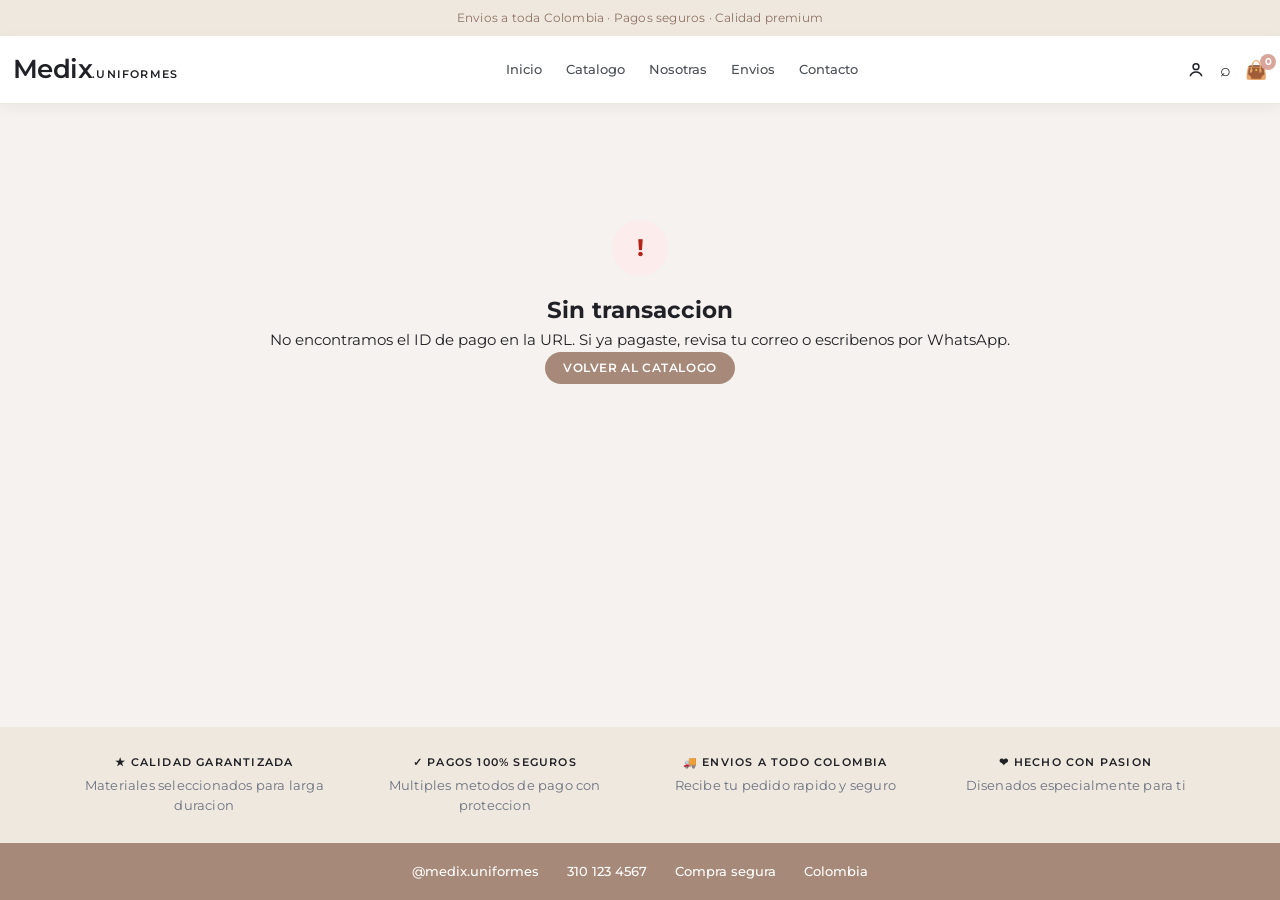
==== commit df119a86: "Redisenar pago-resultado.html como pagina de confirmacion completa con resumen de pedido." ====
--- a/pago-resultado.html
+++ b/pago-resultado.html
@@ -3,13 +3,13 @@
 <head>
   <meta charset="UTF-8">
   <meta name="viewport" content="width=device-width, initial-scale=1.0">
-  <title>Medix Uniformes | Resultado del pago</title>
+  <title>Medix Uniformes | Confirmacion de pedido</title>
   <link rel="preconnect" href="https://fonts.googleapis.com">
   <link rel="preconnect" href="https://fonts.gstatic.com" crossorigin>
   <link href="https://fonts.googleapis.com/css2?family=Montserrat:ital,wght@0,400;0,500;0,600;0,700;1,400&display=swap" rel="stylesheet">
   <link rel="stylesheet" href="styles.css">
 </head>
-<body class="home-page payment-result-page">
+<body class="home-page confirm-page">
   <div class="announce-bar">
     Envios a toda Colombia · Pagos seguros · Calidad premium
   </div>
@@ -23,6 +23,7 @@
       <a href="index.html">Inicio</a>
       <a href="catalogo.html">Catalogo</a>
       <a href="index.html#nosotros">Nosotras</a>
+      <a href="index.html#envios">Envios</a>
       <a href="index.html#contacto">Contacto</a>
     </nav>
     <div class="home-actions">
@@ -33,147 +34,166 @@
         </svg>
       </a>
       <a class="icon-link" href="catalogo.html" aria-label="Buscar">⌕</a>
+      <a class="icon-link cart-link" href="catalogo.html" aria-label="Carrito">
+        👜
+        <span class="cart-badge">0</span>
+      </a>
     </div>
   </header>
 
-  <main class="payment-result-main">
-    <article id="payment-card" class="payment-result-card is-loading">
-      <div id="pay-icon" class="payment-result-icon" aria-hidden="true">⏳</div>
-      <p class="payment-result-kicker">Resultado del pago</p>
-      <h1 id="pay-title">Verificando pago...</h1>
-      <p id="pay-message" class="payment-result-lead">Estamos confirmando tu transaccion con Wompi.</p>
+  <main class="confirm-main">
+    <section id="confirm-loading" class="confirm-loading">
+      <div class="confirm-spinner"></div>
+      <p>Verificando tu pago...</p>
+    </section>
 
-      <dl id="pay-details" class="payment-result-details hidden">
-        <div><dt>Referencia</dt><dd id="pay-reference">—</dd></div>
-        <div><dt>Monto</dt><dd id="pay-amount">—</dd></div>
-        <div><dt>Estado</dt><dd id="pay-status">—</dd></div>
-      </dl>
+    <section id="confirm-error" class="confirm-error hidden">
+      <div class="confirm-error-icon">!</div>
+      <h1 id="error-title">Sin transaccion</h1>
+      <p id="error-message"></p>
+      <a class="btn-accent" href="catalogo.html">Volver al catalogo</a>
+    </section>
 
-      <p id="pay-meta" class="payment-meta"></p>
+    <div id="confirm-content" class="confirm-content hidden">
+      <section class="confirm-hero">
+        <div class="confirm-check" aria-hidden="true">
+          <svg width="56" height="56" viewBox="0 0 56 56" fill="none">
+            <circle cx="28" cy="28" r="27" stroke="#a68979" stroke-width="1.5"/>
+            <path d="M17 28.5L24.5 36L39 20" stroke="#a68979" stroke-width="2" stroke-linecap="round" stroke-linejoin="round"/>
+          </svg>
+        </div>
+        <h1 id="hero-title">¡Gracias por tu compra!</h1>
+        <p id="hero-lead" class="confirm-hero-lead">
+          Tu pedido ha sido recibido correctamente. Te enviaremos un correo con los detalles de tu compra.
+        </p>
 
-      <div class="payment-result-actions">
-        <a id="pay-primary-btn" class="btn-accent" href="catalogo.html">Volver al catalogo</a>
-        <a id="pay-secondary-btn" class="btn-outline hidden" href="https://www.instagram.com/medix.uniformes/" target="_blank" rel="noopener noreferrer">Escribenos en Instagram</a>
-      </div>
+        <div class="confirm-meta-grid">
+          <article class="confirm-meta-card">
+            <span>Numero de pedido</span>
+            <strong id="order-code">#—</strong>
+          </article>
+          <article class="confirm-meta-card">
+            <span>Fecha</span>
+            <strong id="order-date">—</strong>
+          </article>
+        </div>
+      </section>
+
+      <section class="confirm-timeline-wrap">
+        <ol id="order-timeline" class="confirm-timeline">
+          <li class="confirm-step is-done" data-step="1">
+            <div class="confirm-step-icon">📋</div>
+            <strong>Pedido recibido</strong>
+            <span id="step-date">—</span>
+          </li>
+          <li class="confirm-step" data-step="2">
+            <div class="confirm-step-icon">📦</div>
+            <strong>En preparacion</strong>
+          </li>
+          <li class="confirm-step" data-step="3">
+            <div class="confirm-step-icon">🚚</div>
+            <strong>En camino</strong>
+          </li>
+          <li class="confirm-step" data-step="4">
+            <div class="confirm-step-icon">✓</div>
+            <strong>Entregado</strong>
+          </li>
+        </ol>
+      </section>
+
+      <section class="confirm-info-bar">
+        <article>
+          <span class="confirm-info-icon">🚚</span>
+          <div>
+            <strong>Envio a todo Colombia</strong>
+            <p>Enviaremos tu pedido tan pronto este listo.</p>
+          </div>
+        </article>
+        <article>
+          <span class="confirm-info-icon is-wa">💬</span>
+          <div>
+            <strong>¿Dudas sobre tu pedido?</strong>
+            <p>Escribenos por WhatsApp</p>
+            <a id="wa-link" href="#" target="_blank" rel="noopener noreferrer">310 123 4567</a>
+          </div>
+        </article>
+      </section>
+
+      <section class="confirm-summary">
+        <div class="confirm-summary-head">
+          <h2>Resumen de tu pedido</h2>
+          <a href="#order-items">Ver detalle del pedido →</a>
+        </div>
+
+        <div id="order-items" class="confirm-items"></div>
+
+        <div class="confirm-totals">
+          <div><span>Subtotal</span><span id="summary-subtotal">$0</span></div>
+          <div><span>Envio</span><span id="summary-shipping">$0</span></div>
+          <div class="confirm-total-row"><span>Total pagado</span><strong id="summary-total">$0</strong></div>
+        </div>
+
+        <div class="confirm-pay-row">
+          <div class="confirm-wompi-logo">wompi</div>
+          <div class="confirm-pay-copy">
+            <strong id="pay-method">Pago en linea (Wompi)</strong>
+          </div>
+          <span id="pay-badge" class="confirm-pay-badge is-approved">Aprobado</span>
+        </div>
+      </section>
+
+      <section class="confirm-delivery-grid">
+        <article class="confirm-delivery-card">
+          <span class="confirm-delivery-icon">📅</span>
+          <div>
+            <h3>Entrega estimada</h3>
+            <strong id="delivery-range">—</strong>
+            <p>Te notificaremos cuando tu pedido este en camino.</p>
+          </div>
+        </article>
+        <article class="confirm-delivery-card">
+          <span class="confirm-delivery-icon">📍</span>
+          <div>
+            <h3>Direccion de envio</h3>
+            <strong id="delivery-address">—</strong>
+          </div>
+        </article>
+      </section>
+
+      <section class="confirm-cta">
+        <p>¿Quieres seguir comprando?</p>
+        <a class="btn-accent" href="catalogo.html">IR AL CATALOGO</a>
+      </section>
+    </div>
+  </main>
+
+  <section class="trust-bar catalog-trust">
+    <article>
+      <strong>★ Calidad garantizada</strong>
+      <p>Materiales seleccionados para larga duracion</p>
     </article>
-  </main>
+    <article>
+      <strong>✓ Pagos 100% seguros</strong>
+      <p>Multiples metodos de pago con proteccion</p>
+    </article>
+    <article>
+      <strong>🚚 Envios a todo Colombia</strong>
+      <p>Recibe tu pedido rapido y seguro</p>
+    </article>
+    <article>
+      <strong>❤ Hecho con pasion</strong>
+      <p>Disenados especialmente para ti</p>
+    </article>
+  </section>
 
   <footer class="home-footer">
     <a href="https://www.instagram.com/medix.uniformes/"><span>@medix.uniformes</span></a>
+    <span>310 123 4567</span>
     <span>Compra segura</span>
     <span>Colombia</span>
   </footer>
 
-  <script src="config.js?v=10"></script>
-  <script>
-    (async function () {
-      const cardEl = document.getElementById("payment-card");
-      const iconEl = document.getElementById("pay-icon");
-      const titleEl = document.getElementById("pay-title");
-      const messageEl = document.getElementById("pay-message");
-      const metaEl = document.getElementById("pay-meta");
-      const detailsEl = document.getElementById("pay-details");
-      const referenceEl = document.getElementById("pay-reference");
-      const amountEl = document.getElementById("pay-amount");
-      const statusEl = document.getElementById("pay-status");
-      const primaryBtn = document.getElementById("pay-primary-btn");
-      const secondaryBtn = document.getElementById("pay-secondary-btn");
-
-      const params = new URLSearchParams(window.location.search);
-      const id = params.get("id");
-
-      function setState(state, icon, title, message) {
-        cardEl.className = "payment-result-card is-" + state;
-        iconEl.textContent = icon;
-        titleEl.textContent = title;
-        messageEl.textContent = message;
-        detailsEl.classList.remove("hidden");
-      }
-
-      function formatMoney(cents) {
-        if (cents == null) return "—";
-        return "$" + (Number(cents) / 100).toLocaleString("es-CO");
-      }
-
-      if (!id) {
-        setState(
-          "error",
-          "⚠",
-          "Sin transaccion",
-          "No encontramos el ID de pago en la URL. Si ya pagaste, revisa tu correo o contactanos."
-        );
-        secondaryBtn.classList.remove("hidden");
-        return;
-      }
-
-      metaEl.textContent = "ID Wompi: " + id;
-
-      try {
-        const cfg = window.MEDIX_SUPABASE || {};
-        const isTest = String(cfg.wompiPublicKey || "").includes("pub_test_");
-        const base = isTest
-          ? "https://sandbox.wompi.co/v1/transactions/"
-          : "https://production.wompi.co/v1/transactions/";
-        const res = await fetch(base + encodeURIComponent(id));
-        const json = await res.json();
-        const tx = json?.data;
-        const status = String(tx?.status || "").toUpperCase();
-
-        referenceEl.textContent = tx?.reference || "—";
-        amountEl.textContent = formatMoney(tx?.amount_in_cents);
-        statusEl.textContent = status || "DESCONOCIDO";
-
-        if (status === "APPROVED") {
-          setState(
-            "success",
-            "✓",
-            "Pago aprobado",
-            "Gracias por tu compra. Estamos preparando tu pedido y pronto recibiras novedades."
-          );
-          primaryBtn.textContent = "Seguir comprando";
-          primaryBtn.href = "catalogo.html";
-        } else if (status === "PENDING" || status === "PENDING_PAYMENT") {
-          setState(
-            "pending",
-            "⏳",
-            "Pago en proceso",
-            "Tu pago aun no esta confirmado. Si ya completaste el pago, espera unos minutos."
-          );
-          primaryBtn.textContent = "Volver al catalogo";
-        } else if (status === "DECLINED" || status === "VOIDED") {
-          setState(
-            "error",
-            "✕",
-            "Pago no completado",
-            "La transaccion fue rechazada o cancelada. Puedes intentar de nuevo."
-          );
-          primaryBtn.textContent = "Intentar de nuevo";
-          primaryBtn.href = "catalogo.html";
-          secondaryBtn.classList.remove("hidden");
-        } else {
-          setState(
-            "pending",
-            "?",
-            "Estado: " + (status || "desconocido"),
-            "Guarda tu referencia por si necesitas ayuda."
-          );
-          secondaryBtn.classList.remove("hidden");
-        }
-
-        if (tx?.reference) {
-          metaEl.textContent = "ID Wompi: " + id;
-        }
-      } catch (err) {
-        setState(
-          "error",
-          "⚠",
-          "No se pudo verificar",
-          "Guarda el ID de la transaccion y contactanos si ya pagaste."
-        );
-        secondaryBtn.classList.remove("hidden");
-        console.error(err);
-      }
-    })();
-  </script>
+  <script src="config.js?v=11"></script>
+  <script src="pago-resultado.js?v=11"></script>
 </body>
 </html>
--- a/styles.css
+++ b/styles.css
@@ -925,6 +925,489 @@
 .order-result a {
   color: #111827;
   font-weight: 600;
+}
+
+/* ===== Confirmacion de pedido (pago-resultado.html) ===== */
+.confirm-page {
+  min-height: 100vh;
+  display: flex;
+  flex-direction: column;
+  background: #f5f2ef;
+}
+
+.confirm-main {
+  width: min(920px, 94vw);
+  margin: 0 auto;
+  padding: 36px 0 24px;
+  flex: 1;
+}
+
+.confirm-loading,
+.confirm-error {
+  text-align: center;
+  padding: 80px 20px;
+}
+
+.confirm-spinner {
+  width: 40px;
+  height: 40px;
+  margin: 0 auto 16px;
+  border: 3px solid #e0d8d0;
+  border-top-color: #a68979;
+  border-radius: 50%;
+  animation: confirm-spin 0.8s linear infinite;
+}
+
+@keyframes confirm-spin {
+  to { transform: rotate(360deg); }
+}
+
+.confirm-error-icon {
+  width: 56px;
+  height: 56px;
+  margin: 0 auto 16px;
+  border-radius: 50%;
+  background: #fdecec;
+  color: #b42318;
+  display: grid;
+  place-items: center;
+  font-size: 24px;
+  font-weight: 700;
+}
+
+.confirm-hero {
+  text-align: center;
+  padding: 12px 0 28px;
+}
+
+.confirm-check {
+  margin-bottom: 18px;
+}
+
+.confirm-hero h1 {
+  font-size: clamp(28px, 4vw, 36px);
+  font-weight: 600;
+  letter-spacing: -0.6px;
+  margin-bottom: 10px;
+}
+
+.confirm-hero-lead {
+  max-width: 520px;
+  margin: 0 auto 24px;
+  color: #5b616b;
+  font-size: 14px;
+  line-height: 1.6;
+}
+
+.confirm-meta-grid {
+  display: grid;
+  grid-template-columns: 1fr 1fr;
+  gap: 14px;
+  max-width: 620px;
+  margin: 0 auto;
+}
+
+.confirm-meta-card {
+  background: #faf8f5;
+  border: 1px solid #ece6df;
+  border-radius: 14px;
+  padding: 16px 18px;
+  text-align: left;
+}
+
+.confirm-meta-card span {
+  display: block;
+  font-size: 12px;
+  color: #8a8790;
+  margin-bottom: 6px;
+}
+
+.confirm-meta-card strong {
+  display: block;
+  font-size: 15px;
+  font-weight: 600;
+  color: #202126;
+  line-height: 1.4;
+}
+
+.confirm-meta-card:first-child strong {
+  color: #a85d4b;
+  font-size: 18px;
+}
+
+.confirm-timeline-wrap {
+  padding: 8px 0 28px;
+}
+
+.confirm-timeline {
+  list-style: none;
+  margin: 0;
+  padding: 0;
+  display: grid;
+  grid-template-columns: repeat(4, minmax(0, 1fr));
+  gap: 8px;
+  position: relative;
+}
+
+.confirm-timeline::before {
+  content: "";
+  position: absolute;
+  top: 22px;
+  left: 12%;
+  right: 12%;
+  height: 1px;
+  background: repeating-linear-gradient(90deg, #d8cfc6 0 6px, transparent 6px 12px);
+  z-index: 0;
+}
+
+.confirm-step {
+  position: relative;
+  z-index: 1;
+  text-align: center;
+  display: grid;
+  gap: 6px;
+  justify-items: center;
+  color: #9a94a0;
+}
+
+.confirm-step-icon {
+  width: 44px;
+  height: 44px;
+  border-radius: 12px;
+  background: #fff;
+  border: 1px solid #ece6df;
+  display: grid;
+  place-items: center;
+  font-size: 18px;
+}
+
+.confirm-step strong {
+  font-size: 11px;
+  font-weight: 600;
+  line-height: 1.3;
+}
+
+.confirm-step span {
+  font-size: 10px;
+}
+
+.confirm-step.is-done {
+  color: #202126;
+}
+
+.confirm-step.is-done .confirm-step-icon {
+  background: #faf8f5;
+  border-color: #d8c4b8;
+}
+
+.confirm-info-bar {
+  display: grid;
+  grid-template-columns: 1fr 1fr;
+  gap: 0;
+  background: #faf8f5;
+  border: 1px solid #ece6df;
+  border-radius: 14px;
+  overflow: hidden;
+  margin-bottom: 22px;
+}
+
+.confirm-info-bar article {
+  display: flex;
+  gap: 14px;
+  padding: 18px 20px;
+  align-items: flex-start;
+}
+
+.confirm-info-bar article + article {
+  border-left: 1px solid #ece6df;
+}
+
+.confirm-info-icon {
+  width: 36px;
+  height: 36px;
+  border-radius: 10px;
+  background: #fff;
+  border: 1px solid #ece6df;
+  display: grid;
+  place-items: center;
+  font-size: 16px;
+  flex-shrink: 0;
+}
+
+.confirm-info-icon.is-wa {
+  background: #e8f5ee;
+  border-color: #b8dcc8;
+}
+
+.confirm-info-bar strong {
+  display: block;
+  font-size: 13px;
+  margin-bottom: 4px;
+}
+
+.confirm-info-bar p {
+  margin: 0;
+  font-size: 12px;
+  color: #6b6670;
+}
+
+.confirm-info-bar a {
+  display: inline-block;
+  margin-top: 4px;
+  font-size: 13px;
+  font-weight: 600;
+  color: #a85d4b;
+}
+
+.confirm-summary {
+  background: #fff;
+  border: 1px solid #ece6df;
+  border-radius: 16px;
+  padding: 22px;
+  margin-bottom: 18px;
+}
+
+.confirm-summary-head {
+  display: flex;
+  justify-content: space-between;
+  align-items: center;
+  gap: 12px;
+  margin-bottom: 18px;
+}
+
+.confirm-summary-head h2 {
+  font-size: 18px;
+  font-weight: 600;
+}
+
+.confirm-summary-head a {
+  font-size: 12px;
+  color: #8a8790;
+  white-space: nowrap;
+}
+
+.confirm-items {
+  display: grid;
+  gap: 14px;
+  margin-bottom: 18px;
+}
+
+.confirm-item {
+  display: grid;
+  grid-template-columns: 72px 1fr auto;
+  gap: 14px;
+  align-items: center;
+}
+
+.confirm-item img {
+  width: 72px;
+  height: 72px;
+  object-fit: cover;
+  border-radius: 10px;
+  background: #f3efe9;
+}
+
+.confirm-item-info {
+  display: grid;
+  gap: 4px;
+}
+
+.confirm-item-info strong {
+  font-size: 14px;
+  font-weight: 600;
+}
+
+.confirm-item-info span {
+  font-size: 12px;
+  color: #8a8790;
+}
+
+.confirm-item em {
+  font-style: normal;
+  font-size: 14px;
+  font-weight: 600;
+}
+
+.confirm-empty {
+  color: #8a8790;
+  font-size: 13px;
+  margin: 0;
+}
+
+.confirm-totals {
+  border-top: 1px solid #ece6df;
+  padding-top: 14px;
+  display: grid;
+  gap: 8px;
+  margin-bottom: 16px;
+}
+
+.confirm-totals div {
+  display: flex;
+  justify-content: space-between;
+  font-size: 13px;
+  color: #5b5560;
+}
+
+.confirm-total-row {
+  margin-top: 4px;
+  padding-top: 10px;
+  border-top: 1px solid #ece6df;
+}
+
+.confirm-total-row strong {
+  font-size: 18px;
+  color: #a85d4b;
+}
+
+.confirm-pay-row {
+  display: grid;
+  grid-template-columns: auto 1fr auto;
+  gap: 12px;
+  align-items: center;
+  padding: 12px 14px;
+  background: #faf8f5;
+  border-radius: 12px;
+  border: 1px solid #ece6df;
+}
+
+.confirm-wompi-logo {
+  font-size: 13px;
+  font-weight: 700;
+  color: #1a1f71;
+  letter-spacing: -0.3px;
+}
+
+.confirm-pay-copy strong {
+  font-size: 13px;
+  font-weight: 500;
+}
+
+.confirm-pay-badge {
+  font-size: 11px;
+  font-weight: 600;
+  padding: 5px 10px;
+  border-radius: 999px;
+}
+
+.confirm-pay-badge.is-approved {
+  background: #e8f5ee;
+  color: #067647;
+}
+
+.confirm-pay-badge.is-pending {
+  background: #fff8e6;
+  color: #b45309;
+}
+
+.confirm-pay-badge.is-declined {
+  background: #fdecec;
+  color: #b42318;
+}
+
+.confirm-delivery-grid {
+  display: grid;
+  grid-template-columns: 1fr 1fr;
+  gap: 14px;
+  margin-bottom: 28px;
+}
+
+.confirm-delivery-card {
+  background: #fff;
+  border: 1px solid #ece6df;
+  border-radius: 14px;
+  padding: 18px;
+  display: flex;
+  gap: 14px;
+  align-items: flex-start;
+}
+
+.confirm-delivery-icon {
+  width: 36px;
+  height: 36px;
+  border-radius: 10px;
+  background: #faf8f5;
+  border: 1px solid #ece6df;
+  display: grid;
+  place-items: center;
+  flex-shrink: 0;
+}
+
+.confirm-delivery-card h3 {
+  font-size: 12px;
+  font-weight: 600;
+  color: #8a8790;
+  margin-bottom: 6px;
+}
+
+.confirm-delivery-card strong {
+  display: block;
+  font-size: 14px;
+  margin-bottom: 6px;
+  line-height: 1.4;
+}
+
+.confirm-delivery-card p {
+  margin: 0;
+  font-size: 12px;
+  color: #6b6670;
+  line-height: 1.5;
+}
+
+.confirm-cta {
+  text-align: center;
+  padding: 8px 0 12px;
+}
+
+.confirm-cta p {
+  margin: 0 0 14px;
+  color: #5b616b;
+  font-size: 14px;
+}
+
+.confirm-cta .btn-accent {
+  min-width: 220px;
+  letter-spacing: 0.8px;
+}
+
+.confirm-page .catalog-trust {
+  margin: 0;
+  width: 100%;
+}
+
+@media (max-width: 760px) {
+  .confirm-meta-grid,
+  .confirm-info-bar,
+  .confirm-delivery-grid {
+    grid-template-columns: 1fr;
+  }
+
+  .confirm-info-bar article + article {
+    border-left: 0;
+    border-top: 1px solid #ece6df;
+  }
+
+  .confirm-timeline {
+    grid-template-columns: repeat(2, minmax(0, 1fr));
+    gap: 16px;
+  }
+
+  .confirm-timeline::before {
+    display: none;
+  }
+
+  .confirm-summary-head {
+    flex-direction: column;
+    align-items: flex-start;
+  }
+
+  .confirm-item {
+    grid-template-columns: 64px 1fr;
+  }
+
+  .confirm-item em {
+    grid-column: 2;
+  }
 }
 
 .payment-result-page {
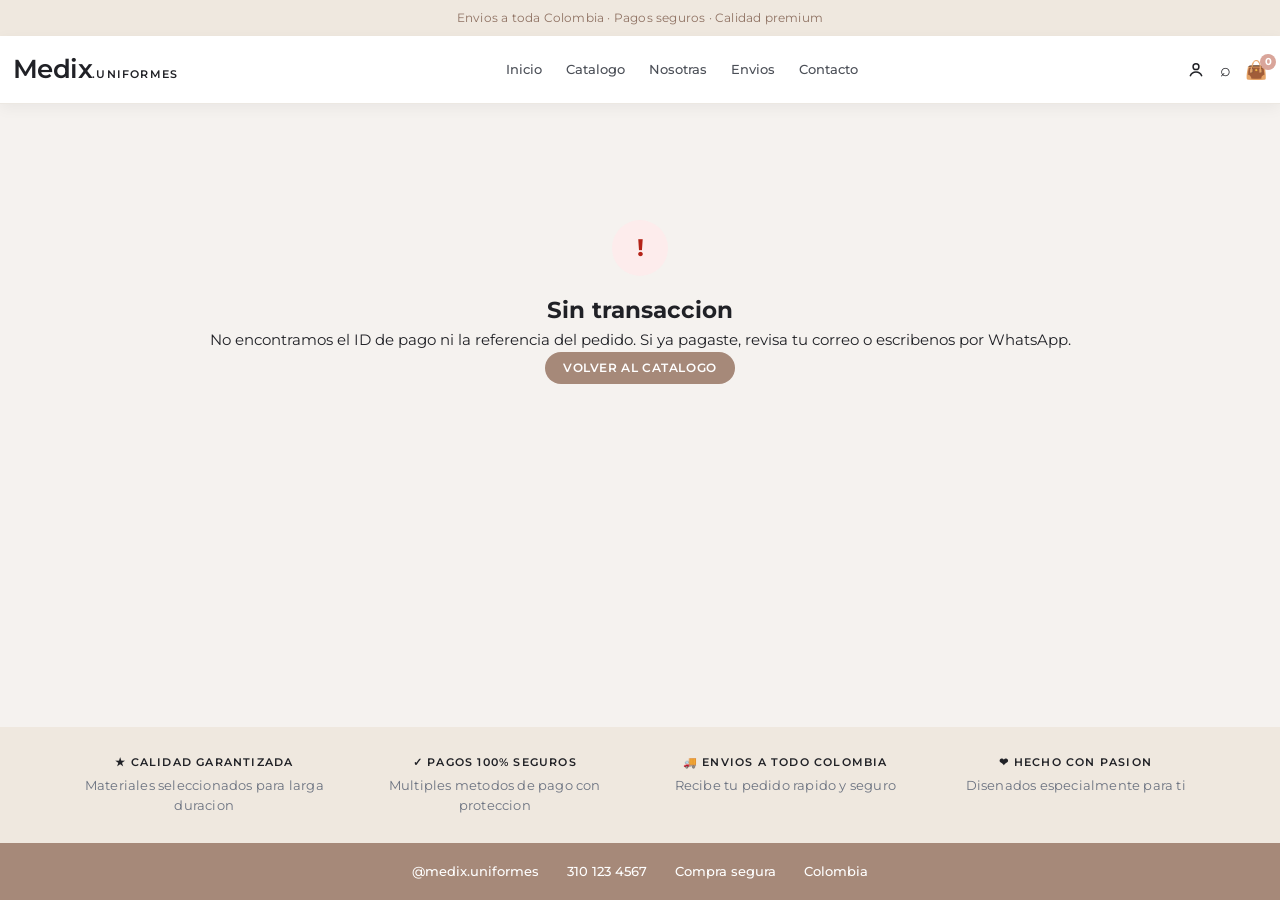
==== commit 8fb3cb3c: "Redirigir al resultado de pago cuando Wompi no completa el checkout. Usa el ID de transaccion o la r" ====
--- a/pago-resultado.html
+++ b/pago-resultado.html
@@ -193,7 +193,7 @@
     <span>Colombia</span>
   </footer>
 
-  <script src="config.js?v=11"></script>
-  <script src="pago-resultado.js?v=11"></script>
+  <script src="config.js?v=14"></script>
+  <script src="pago-resultado.js?v=14"></script>
 </body>
 </html>
